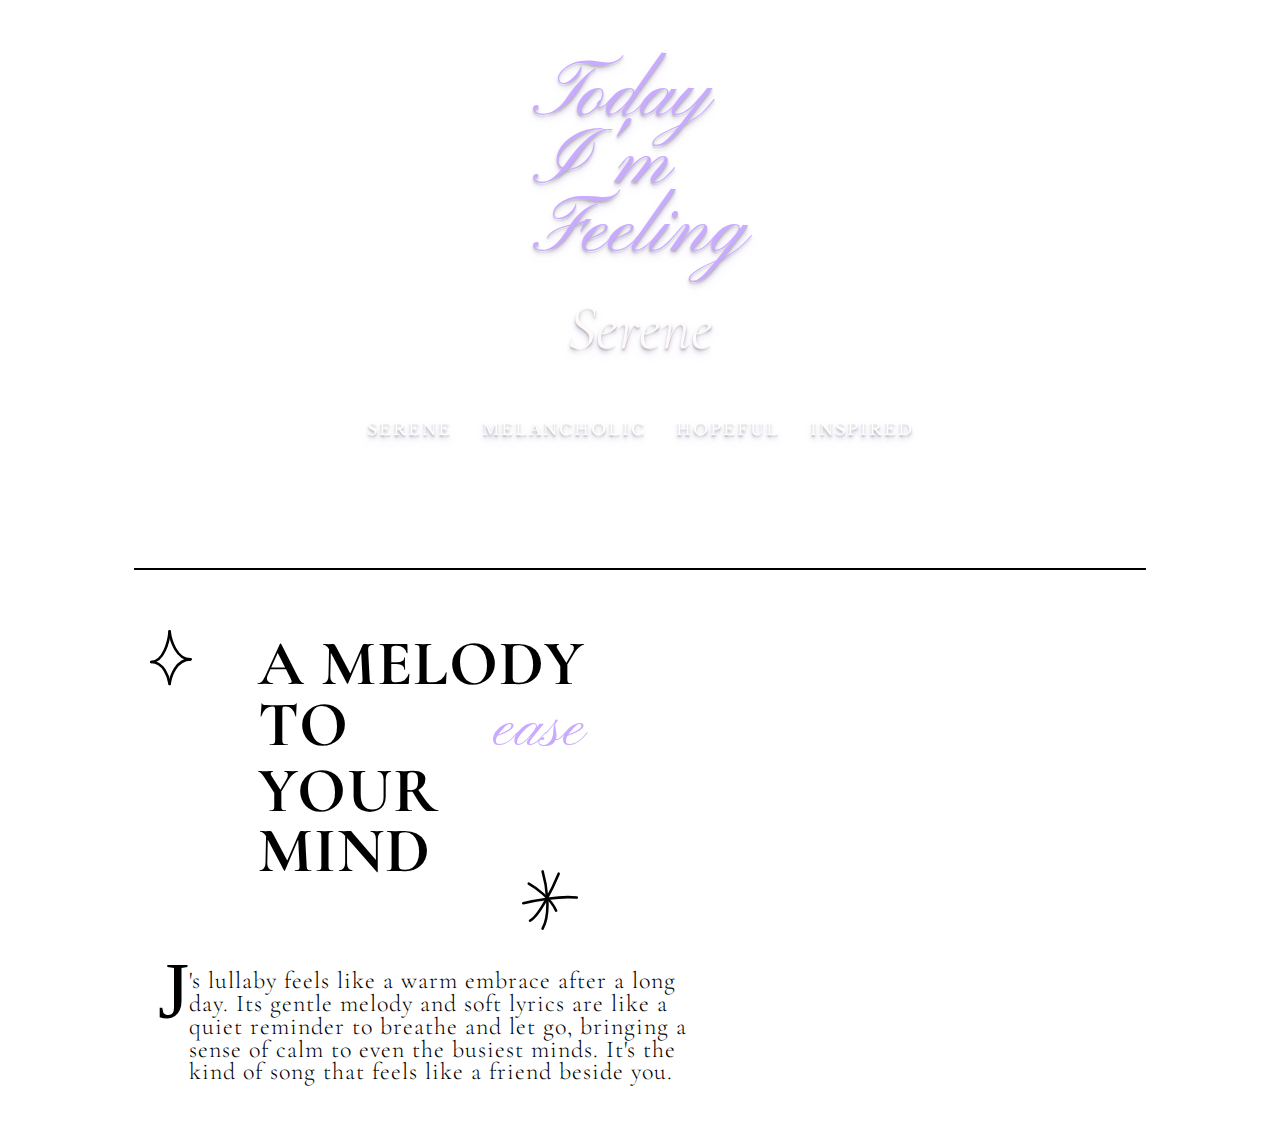
==== index.html @ cb1e62d4 "first commit" ====
<!DOCTYPE html>
<html lang="en">
  <head>
    <meta charset="UTF-8" />
    <meta name="viewport" content="width=device-width, initial-scale=1.0" />
    <title>Music Website</title>
    <link rel="stylesheet" href="style.css" />
    <link rel="stylesheet" href="colors.css" />
    <link rel="stylesheet" href="fonts.css" />

    <link rel="preconnect" href="https://fonts.googleapis.com">
    <link rel="preconnect" href="https://fonts.gstatic.com" crossorigin>
    <link href="https://fonts.googleapis.com/css2?family=Cormorant+Garamond:ital,wght@0,300;0,400;0,500;0,600;0,700;1,300;1,400;1,500;1,600;1,700&display=swap" rel="stylesheet">
    
    <link rel="preconnect" href="https://fonts.googleapis.com">
    <link rel="preconnect" href="https://fonts.gstatic.com" crossorigin>
    <link href="https://fonts.googleapis.com/css2?family=Cormorant+Garamond:ital,wght@0,300;0,400;0,500;0,600;0,700;1,300;1,400;1,500;1,600;1,700&family=Libre+Baskerville:ital,wght@0,400;0,700;1,400&family=Pinyon+Script&display=swap" rel="stylesheet">

    <link rel="preconnect" href="https://fonts.googleapis.com">
    <link rel="preconnect" href="https://fonts.gstatic.com" crossorigin>
    <link href="https://fonts.googleapis.com/css2?family=Cormorant+Garamond:ital,wght@0,300;0,400;0,500;0,600;0,700;1,300;1,400;1,500;1,600;1,700&family=Libre+Baskerville:ital,wght@0,400;0,700;1,400&display=swap" rel="stylesheet">
    
  </head>
  <body>
    <header id="hero-section">
      <video autoplay muted loop class="background-video">
        <source src="serene.mp4" type="video/mp4" />
        Your browser does not support the video tag.
      </video>
      <div class="padding-0 margin-0 display-flex flex-column align-center">
        <h1
          class="pinyon-script-font violet-color font-size-5rem text-shadow font-weight-thin line-height"
        >
          Today <br />
          I'm <br />
          Feeling
        </h1>
        <h2
          class="font-size-4rem display-flex align-center flex-column white-color cormorant-garamond-light-italic  margin-top-30 font-weight-thin text-shadow"
        >
          Serene
        </h2>
      </div>
      <nav
        class="display-flex libre-baskerville-regular text-spacing text-shadow align-center"
      >
        <a href="serene">SERENE</a>
        <a href="melancholic">MELANCHOLIC</a>
        <a href="hopeful">HOPEFUL</a>
        <a href="inspired">INSPIRED</a>
      </nav>
    </header>

    <div class="black-line"></div>

    <object
      type="image/svg+xml"
      data="doodles-serene.svg"
      class="doodles-icon"
    ></object>

    <div class="header-section ml-150">
      <div class="header-text ">
        <p
          class="main-title font-size-4rem padding-0  cormorant-garamond-bold negative-text-spacing line-height-header ml-50"
        >
          A MELODY<br />TO <span class="pinyon-script-font violet-color m-small font-weight-thin"> ease </span>
          
          <br />YOUR<br />MIND
        </p>
        <div class="display-flex"> 
          <span class="font-size-5rem">J</span>
          <p
          class="cormorant-garamond-light ont-size-4rem padding-0 cormorant-garamond-bold negative-text-spacing line-height-header font-size-1rem padding-400 max-width-500"
          >
          's lullaby feels like a warm embrace after a long day. Its gentle
          melody and soft lyrics are like a quiet reminder to breathe and let
          go, bringing a sense of calm to even the busiest minds. It's the kind
          of song that feels like a friend beside you.
        </div>
        </p>
      </div>
    </div>
  </body>
</html>
---- style.css ----
/* Hero Section id */
#hero-section {
  position: relative;
  height: 60vh; /* Adjust height as needed */
}

/* Background Video */
.background-video {
  position: absolute;
  width: 100%;
  height: 100%;
  object-fit: cover;
  z-index: -1; /* Send the video behind the overlay and text */
  transition: 0.1ms ease;
}

.padding-0 {
  padding: 0;
}

.margin-0 {
  margin: 0;
}

.display-flex {
  display: flex;
}

.align-center {
  justify-content: center;
  align-items: center;
}

.flex-column {
  flex-direction: column;
}

.font-size-5rem {
  font-size: 5rem;
}

.font-size-4rem {
  font-size: 4rem;
}

.font-size-3rem {
  font-size: 3rem;
  margin-left: 450px;
}
.font-size-2rem {
  font-size: 2rem;
}

.font-size-1rem {
  font-size: 1.5rem;
}

.text-shadow {
  text-shadow: 0px 2px 2px rgba(0, 0, 0, 0.2), 0px 4px 4px rgba(0, 0, 0, 0.15),
    0px 6px 8px rgba(200, 170, 255, 0.25);
}

.font-weight-thin {
  font-weight: 100;
}

nav a {
  text-decoration: none; /* removes nav lines */
  margin: 0 15px; /* space between nav words */
  transition: all 0.25s ease-in-out;
  color: white;
}

nav a:hover {
  color: #c8aaff;
  -webkit-text-stroke: #c8aaff;
  font-size: 1.5rem;
}


/*proximity of h1 words*/
.line-height {
  line-height: 0.85;
}

.line-height-header {
  line-height: 0.95;
}
.margin-top-30 {
  margin-top: -30px;
}

.black-line {
  margin-top: 20px;
  margin-left: auto;
  margin-right: auto;
  width: 80%;
  border-bottom: black solid 2px;
}

.text-spacing {
  letter-spacing: 2px; /* Adjust this value as needed */
}
/* to adjust spacing between letters of 2nd page header*/
.negative-text-spacing {
  letter-spacing: 1px;
}

.margin-left-200 {
  margin-left: 200px;
}

.margin-left-450 {
  margin-left: 400px;
}

.margin-top {
  margin-top: 0;
}

.margin {
  margin: 200px;
}

.max-width-500 {
  max-width: 500px;
}


.doodles-icon {
  position: absolute;
  top: 70svh;
  left: 150px;
  height: 300px;
}


.m-small {
  margin-left: 8rem;
}

.ml-150 { 
  margin-left: 150px;
}

.ml-50 {
  margin-left: 100px;
}

.text-light {
  font-weight: 300;
  
}
---- colors.css ----
.violet-color {
  color: #c8aaff;
}

.white-color {
  color: #fffafa;
}
---- fonts.css ----
.pinyon-script-font {
  font-family: "Pinyon Script";
}
.cormorant-garamond-light-italic {
  font-family: "Cormorant Garamond", serif;
  font-weight: 300;
  font-style: italic;
}

.cormorant-garamond-bold {
  font-family: "Cormorant Garamond", serif;
  font-weight: 700;
  font-style: normal;
}

.libre-baskerville-regular {
  font-family: "Libre Baskerville", serif;
  font-weight: 400;
  font-style: normal;
}

.cormorant-garamond-light {
  font-family: "Cormorant Garamond", serif;
  font-weight: 300;
  font-style: normal;
}
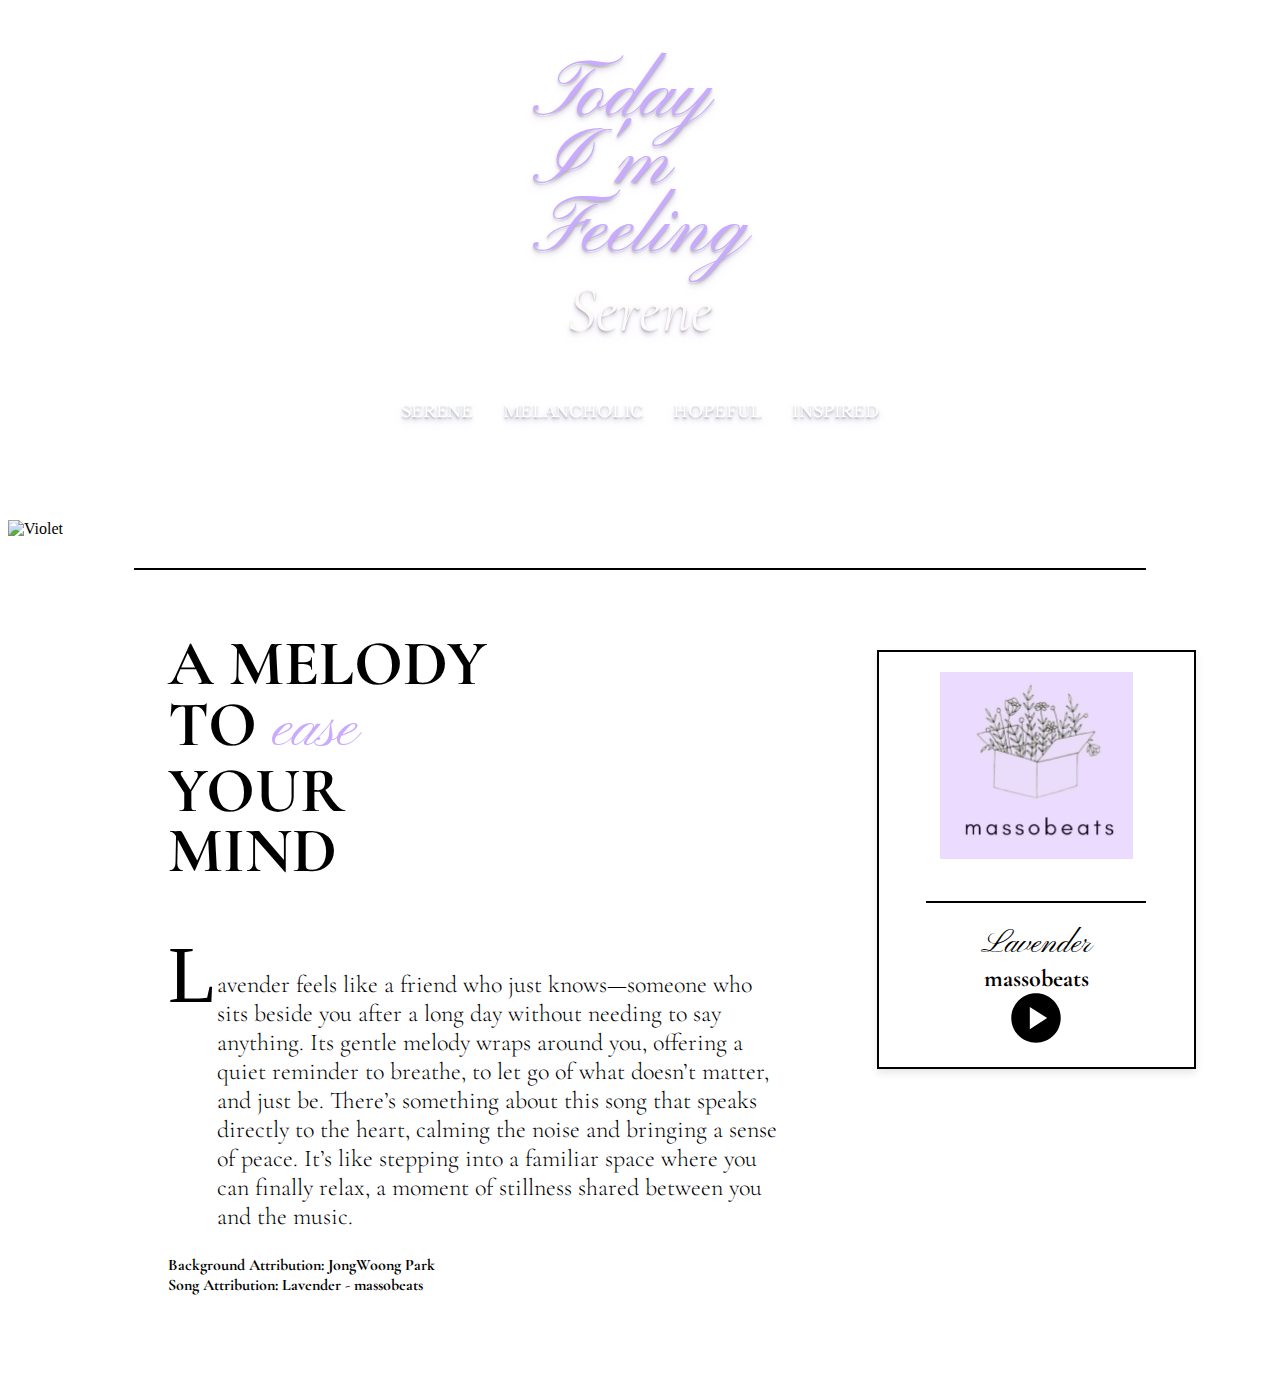
==== commit f2046cc5: "hhh" ====
--- a/index.html
+++ b/index.html
@@ -7,79 +7,129 @@
     <link rel="stylesheet" href="style.css" />
     <link rel="stylesheet" href="colors.css" />
     <link rel="stylesheet" href="fonts.css" />
+    <link rel="stylesheet" href="melancholic.html" />
+    <link rel="stylesheet" href="hopeful.html" />
+    <link rel="stylesheet" href="inspired.html" />
 
-    <link rel="preconnect" href="https://fonts.googleapis.com">
-    <link rel="preconnect" href="https://fonts.gstatic.com" crossorigin>
-    <link href="https://fonts.googleapis.com/css2?family=Cormorant+Garamond:ital,wght@0,300;0,400;0,500;0,600;0,700;1,300;1,400;1,500;1,600;1,700&display=swap" rel="stylesheet">
-    
-    <link rel="preconnect" href="https://fonts.googleapis.com">
-    <link rel="preconnect" href="https://fonts.gstatic.com" crossorigin>
-    <link href="https://fonts.googleapis.com/css2?family=Cormorant+Garamond:ital,wght@0,300;0,400;0,500;0,600;0,700;1,300;1,400;1,500;1,600;1,700&family=Libre+Baskerville:ital,wght@0,400;0,700;1,400&family=Pinyon+Script&display=swap" rel="stylesheet">
-
-    <link rel="preconnect" href="https://fonts.googleapis.com">
-    <link rel="preconnect" href="https://fonts.gstatic.com" crossorigin>
-    <link href="https://fonts.googleapis.com/css2?family=Cormorant+Garamond:ital,wght@0,300;0,400;0,500;0,600;0,700;1,300;1,400;1,500;1,600;1,700&family=Libre+Baskerville:ital,wght@0,400;0,700;1,400&display=swap" rel="stylesheet">
-    
+    <link rel="preconnect" href="https://fonts.googleapis.com" />
+    <link rel="preconnect" href="https://fonts.gstatic.com" crossorigin />
+    <link
+      href="https://fonts.googleapis.com/css2?family=Cormorant+Garamond:ital,wght@0,300;0,400;0,500;0,600;0,700;1,300;1,400;1,500;1,600;1,700&display=swap"
+      rel="stylesheet"
+    />
+    <link
+      href="https://fonts.googleapis.com/css2?family=Libre+Baskerville:ital,wght@0,400;0,700;1,400&family=Pinyon+Script&display=swap"
+      rel="stylesheet"
+    />
   </head>
   <body>
     <header id="hero-section">
       <video autoplay muted loop class="background-video">
-        <source src="serene.mp4" type="video/mp4" />
+        <source src="Assets/video/serene.mp4" type="video/mp4" />
         Your browser does not support the video tag.
       </video>
-      <div class="padding-0 margin-0 display-flex flex-column align-center">
+      <div class="p-0 m-0 flex flex-column center">
         <h1
-          class="pinyon-script-font violet-color font-size-5rem text-shadow font-weight-thin line-height"
+          class="pinyon-script-font violet-color text-xl text-shadow text-thin line-height floating"
         >
-          Today <br />
-          I'm <br />
-          Feeling
+          Today <br />I'm <br />Feeling
         </h1>
         <h2
-          class="font-size-4rem display-flex align-center flex-column white-color cormorant-garamond-light-italic  margin-top-30 font-weight-thin text-shadow"
+          class="text-lg flex center flex-column white-color cormorant-garamond-light-italic mt-3 font-weight-thin text-shadow"
         >
           Serene
         </h2>
       </div>
       <nav
-        class="display-flex libre-baskerville-regular text-spacing text-shadow align-center"
+        class="flex libre-baskerville-regular tracking-ease text-shadow center"
       >
-        <a href="serene">SERENE</a>
-        <a href="melancholic">MELANCHOLIC</a>
-        <a href="hopeful">HOPEFUL</a>
-        <a href="inspired">INSPIRED</a>
+        <a href="index.html">SERENE</a>
+        <a href="melancholic.html">MELANCHOLIC</a>
+        <a href="hopeful.html">HOPEFUL</a>
+        <a href="inspired.html">INSPIRED</a>
       </nav>
+
+      <img
+        src="Assets/svg/Violets.svg"
+        class="flex center doodles violet"
+        alt="Violet"
+      />
+      <img
+        src="Assets/svg/Roses.svg"
+        class="flex center doodles rose"
+        alt="Rose"
+      />
     </header>
 
-    <div class="black-line"></div>
+    <main>
+      <div class="black-line"></div>
+      <div class="header-text flex w-svw gap-around ml-10 flex">
+        <section>
+          <div>
+            <p
+              class="main-title text-lg p-0 cormorant-garamond-bold line-height-header"
+            >
+              A MELODY<br />TO
+              <span
+                class="pinyon-script-font violet-color m-small text-thin tracking-ease ml-ease"
+                >ease</span
+              ><br />YOUR<br />MIND
+            </p>
+            <div class="flex">
+              <span class="text-xl mt-1">L</span>
+              <p
+                class="cormorant-garamond-light text-lg p-0 cormorant-garamond-bold text-base padding-400 mw"
+              >
+                avender feels like a friend who just knows—someone who sits
+                beside you after a long day without needing to say anything. Its
+                gentle melody wraps around you, offering a quiet reminder to
+                breathe, to let go of what doesn’t matter, and just be. There’s
+                something about this song that speaks directly to the heart,
+                calming the noise and bringing a sense of peace. It’s like
+                stepping into a familiar space where you can finally relax, a
+                moment of stillness shared between you and the music.
+              </p>
+            </div>
+          </div>
+        </section>
 
-    <object
-      type="image/svg+xml"
-      data="doodles-serene.svg"
-      class="doodles-icon"
-    ></object>
+        <section>
+          <div class="card mt-hero mt-5 gap-card">
+            <img
+              src="/Assets/video/lavender.png"
+              alt="Album Art"
+              class="card-image"
+            />
+            <div class="black-line m-0 m-blackline"></div>
+            <div class="card-content">
+              <h2
+                class="song-title pinyon-script-font text-sm text-thin m-0 mt-base"
+              >
+                Lavender
+              </h2>
+              <p class="artist-name cormorant-garamond-bold text-base m-0">
+                massobeats
+              </p>
+              <!-- SVG Play Button -->
+              <img
+                src="Assets/svg/playbutton.svg"
+                alt="Play Button"
+                class="play-icon mt-base"
+                id="playButton"
+              />
+            </div>
+          </div>
+        </section>
+      </div>
+    </main>
 
-    <div class="header-section ml-150">
-      <div class="header-text ">
-        <p
-          class="main-title font-size-4rem padding-0  cormorant-garamond-bold negative-text-spacing line-height-header ml-50"
-        >
-          A MELODY<br />TO <span class="pinyon-script-font violet-color m-small font-weight-thin"> ease </span>
-          
-          <br />YOUR<br />MIND
-        </p>
-        <div class="display-flex"> 
-          <span class="font-size-5rem">J</span>
-          <p
-          class="cormorant-garamond-light ont-size-4rem padding-0 cormorant-garamond-bold negative-text-spacing line-height-header font-size-1rem padding-400 max-width-500"
-          >
-          's lullaby feels like a warm embrace after a long day. Its gentle
-          melody and soft lyrics are like a quiet reminder to breathe and let
-          go, bringing a sense of calm to even the busiest minds. It's the kind
-          of song that feels like a friend beside you.
-        </div>
-        </p>
-      </div>
-    </div>
+    <footer>
+      <p class="cormorant-garamond-bold m-0 p-0 flex ml-10">
+        Background Attribution: JongWoong Park <br />Song Attribution: Lavender
+        - massobeats
+      </p>
+    </footer>
+    <audio id="myAudio" src="Assets/music/lavender.mp3"></audio>
+    <script src="script.js"></script>
   </body>
 </html>
--- a/style.css
+++ b/style.css
@@ -1,7 +1,7 @@
 /* Hero Section id */
 #hero-section {
   position: relative;
-  height: 60vh; /* Adjust height as needed */
+  height: 60vh;
 }
 
 /* Background Video */
@@ -10,23 +10,23 @@
   width: 100%;
   height: 100%;
   object-fit: cover;
-  z-index: -1; /* Send the video behind the overlay and text */
+  z-index: -1;
   transition: 0.1ms ease;
 }
 
-.padding-0 {
+.p-0 {
   padding: 0;
 }
 
-.margin-0 {
+.m-0 {
   margin: 0;
 }
 
-.display-flex {
+.flex {
   display: flex;
 }
 
-.align-center {
+.center {
   justify-content: center;
   align-items: center;
 }
@@ -34,24 +34,23 @@
 .flex-column {
   flex-direction: column;
 }
-
-.font-size-5rem {
+/*TEXT SIZES*/
+.text-xl {
   font-size: 5rem;
 }
 
-.font-size-4rem {
+.text-lg {
   font-size: 4rem;
 }
 
-.font-size-3rem {
+.text-m {
   font-size: 3rem;
-  margin-left: 450px;
-}
-.font-size-2rem {
+}
+.text-sm {
   font-size: 2rem;
 }
 
-.font-size-1rem {
+.text-base {
   font-size: 1.5rem;
 }
 
@@ -60,23 +59,26 @@
     0px 6px 8px rgba(200, 170, 255, 0.25);
 }
 
-.font-weight-thin {
+.text-thin {
   font-weight: 100;
 }
 
+.text-light {
+  font-weight: 300;
+}
+/*NAVIGATION*/
 nav a {
-  text-decoration: none; /* removes nav lines */
-  margin: 0 15px; /* space between nav words */
+  text-decoration: none;
+  margin: 0 15px;
   transition: all 0.25s ease-in-out;
   color: white;
 }
 
 nav a:hover {
-  color: #c8aaff;
-  -webkit-text-stroke: #c8aaff;
+  color: #f6f6f6;
+  -webkit-text-stroke: #fdfdfd;
   font-size: 1.5rem;
 }
-
 
 /*proximity of h1 words*/
 .line-height {
@@ -85,9 +87,6 @@
 
 .line-height-header {
   line-height: 0.95;
-}
-.margin-top-30 {
-  margin-top: -30px;
 }
 
 .black-line {
@@ -97,57 +96,140 @@
   width: 80%;
   border-bottom: black solid 2px;
 }
-
-.text-spacing {
-  letter-spacing: 2px; /* Adjust this value as needed */
-}
-/* to adjust spacing between letters of 2nd page header*/
-.negative-text-spacing {
-  letter-spacing: 1px;
-}
-
-.margin-left-200 {
-  margin-left: 200px;
-}
-
-.margin-left-450 {
-  margin-left: 400px;
-}
-
-.margin-top {
-  margin-top: 0;
-}
-
-.margin {
-  margin: 200px;
-}
-
-.max-width-500 {
-  max-width: 500px;
-}
-
-
-.doodles-icon {
+/* TEXT SPACING*/
+
+.tracking-ease {
+  letter-spacing: -0.01em;
+}
+
+.tracking-tighter {
+  letter-spacing: -0.08em;
+}
+/* MARGINS*/
+
+.mt-3 {
+  margin-top: -3rem;
+}
+.mt-1 {
+  margin-top: -1rem;
+}
+.ml-10 {
+  margin-left: 10rem;
+}
+
+.mw {
+  max-width: 35rem;
+}
+/*end margins*/
+.doodles {
   position: absolute;
-  top: 70svh;
-  left: 150px;
-  height: 300px;
-}
-
-
-.m-small {
-  margin-left: 8rem;
-}
-
-.ml-150 { 
-  margin-left: 150px;
-}
-
-.ml-50 {
-  margin-left: 100px;
-}
-
-.text-light {
-  font-weight: 300;
-  
-}+}
+
+.rose {
+  top: 65rem;
+  left: 83rem;
+}
+
+.violet {
+  top: 32rem;
+}
+
+/*card styling*/
+.card {
+  width: 275px;
+  height: 375px;
+  border: 2px solid black;
+  text-align: center;
+  background-color: white;
+  padding: 20px;
+  box-shadow: 0 4px 8px rgba(0, 0, 0, 0.1);
+  justify-content: space-between;
+}
+/* Image styling */
+.card-image {
+  width: 70%;
+  height: auto;
+}
+
+.play-icon {
+  width: 50px; /* Reduced width */
+  height: 50px; /* Reduced height */
+}
+
+.box {
+  box-sizing: border-box;
+}
+
+/*animation*/
+
+/*FLOATING*/
+
+.floating {
+  animation: floating;
+  animation-duration: 3s;
+  animation-iteration-count: infinite;
+  animation-timing-function: ease-in-out;
+}
+
+/*keyframes floating*/
+
+@keyframes floating {
+  0% {
+    transform: translateY(0px);
+  }
+
+  50% {
+    transform: translateY(-20px);
+  }
+
+  100% {
+    transform: translateY(0px);
+  }
+}
+
+#myAudio {
+  display: none;
+}
+
+#playButton {
+  transition: transform 0.3s ease, filter 0.3s ease;
+  cursor: pointer;
+}
+
+#playButton:hover {
+  transform: scale(1.1);
+  filter: brightness(1.2);
+}
+
+.mt-5 {
+  margin-top: 5rem;
+}
+
+.w-svw {
+  width: 100svw;
+}
+
+.gap-around {
+  gap: 100px;
+}
+
+.gap-card {
+  display: flex;
+  flex-direction: column;
+  align-items: center;
+  gap: 10px;
+}
+
+/* IPAD SIZE */
+@media screen and (max-width: 600px) {
+  .font-medium {
+    font-size: 3rem;
+  }
+}
+
+/* PHONE SIZE */
+@media screen and (max-width: 410px) {
+  .font-medium {
+    font-size: 2rem;
+  }
+}
--- a/colors.css
+++ b/colors.css
@@ -5,3 +5,15 @@
 .white-color {
   color: #fffafa;
 }
+
+.aqua-color {
+  color: #00cfff;
+}
+
+.red-color {
+  color: #ff6c76;
+}
+
+.purple-color {
+  color: #25186c;
+}
